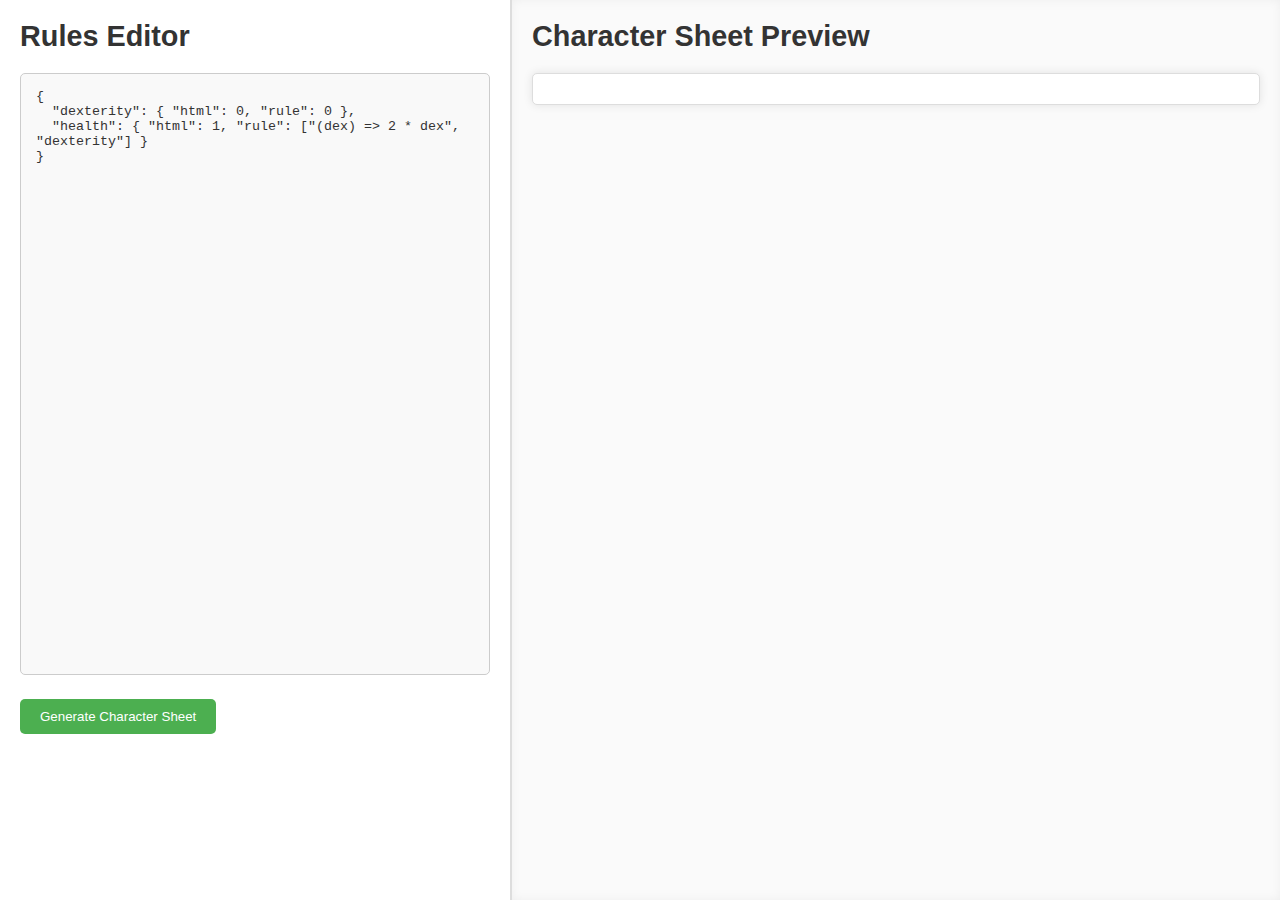
==== editor.html @ eb66b2d7 "initial commit" ====
<!DOCTYPE html>
<html lang="en">
<head>
  <meta charset="UTF-8">
  <meta name="viewport" content="width=device-width, initial-scale=1.0">
  <title>StatForge</title>
  <style>
    /* Basic reset */
    * {
      margin: 0;
      padding: 0;
      box-sizing: border-box;
    }

    /* Styling for the entire body */
    body {
      font-family: 'Arial', sans-serif;
      display: flex;
      justify-content: space-between;
      height: 100vh;
      background-color: #f0f2f5;
    }

    /* Editor container */
    #editor {
      width: 40%;
      padding: 20px;
      border-right: 2px solid #ddd;
      background-color: #fff;
      box-shadow: 3px 0 6px rgba(0, 0, 0, 0.1);
    }

    /* Preview container */
    #preview {
      width: 60%;
      padding: 20px;
      overflow-y: auto;
      background-color: #fafafa;
      box-shadow: inset 0 0 10px rgba(0, 0, 0, 0.05);
    }

    /* Headings */
    h2 {
      margin-bottom: 20px;
      font-size: 1.8em;
      color: #333;
    }

    /* Textarea styling */
    textarea {
      width: 100%;
      height: 70%;
      padding: 15px;
      font-family: 'Courier New', monospace;
      border: 1px solid #ccc;
      border-radius: 5px;
      background-color: #f9f9f9;
      color: #333;
      resize: none;
      outline: none;
    }

    /* Buttons styling */
    button {
      display: inline-block;
      padding: 10px 20px;
      margin-top: 20px;
      background-color: #4CAF50;
      color: white;
      border: none;
      border-radius: 5px;
      cursor: pointer;
      transition: background-color 0.3s;
    }

    button:hover {
      background-color: #45a049;
    }

    /* Stat inputs */
    .stat {
      margin-bottom: 15px;
    }

    .stat input {
      width: 120px;
      padding: 5px;
      border: 1px solid #ccc;
      border-radius: 3px;
      font-size: 1em;
    }

    /* Readonly field styling */
    .readonly {
      font-weight: bold;
      color: #444;
    }

    /* Scrollbar customization for preview */
    #preview {
      scrollbar-width: thin;
      scrollbar-color: #ccc #f4f4f4;
    }

    #preview::-webkit-scrollbar {
      width: 8px;
    }

    #preview::-webkit-scrollbar-thumb {
      background-color: #ccc;
      border-radius: 4px;
    }

    #preview::-webkit-scrollbar-track {
      background-color: #f4f4f4;
    }

    /* Adding a bit of spacing for character-sheet content */
    #character-sheet {
      margin-top: 20px;
      padding: 15px;
      background-color: #fff;
      border-radius: 5px;
      border: 1px solid #ddd;
      box-shadow: 0 0 10px rgba(0, 0, 0, 0.1);
    }

    /* Style for download button */
    #download {
      margin-top: 20px;
      background-color: #007BFF;
    }

    #download:hover {
      background-color: #0069D9;
    }
  </style>
</head>
<body>
  <div id="editor">
    <h2>Rules Editor</h2>
    <textarea id="json-rules">
{
  "dexterity": { "html": 0, "rule": 0 },
  "health": { "html": 1, "rule": ["(dex) => 2 * dex", "dexterity"] }
}
    </textarea>
    <button id="generate">Generate Character Sheet</button>
  </div>

  <div id="preview">
    <h2>Character Sheet Preview</h2>
    <div id="character-sheet"></div>
  </div>

  <script src="app.js"></script>
</body>
</html>
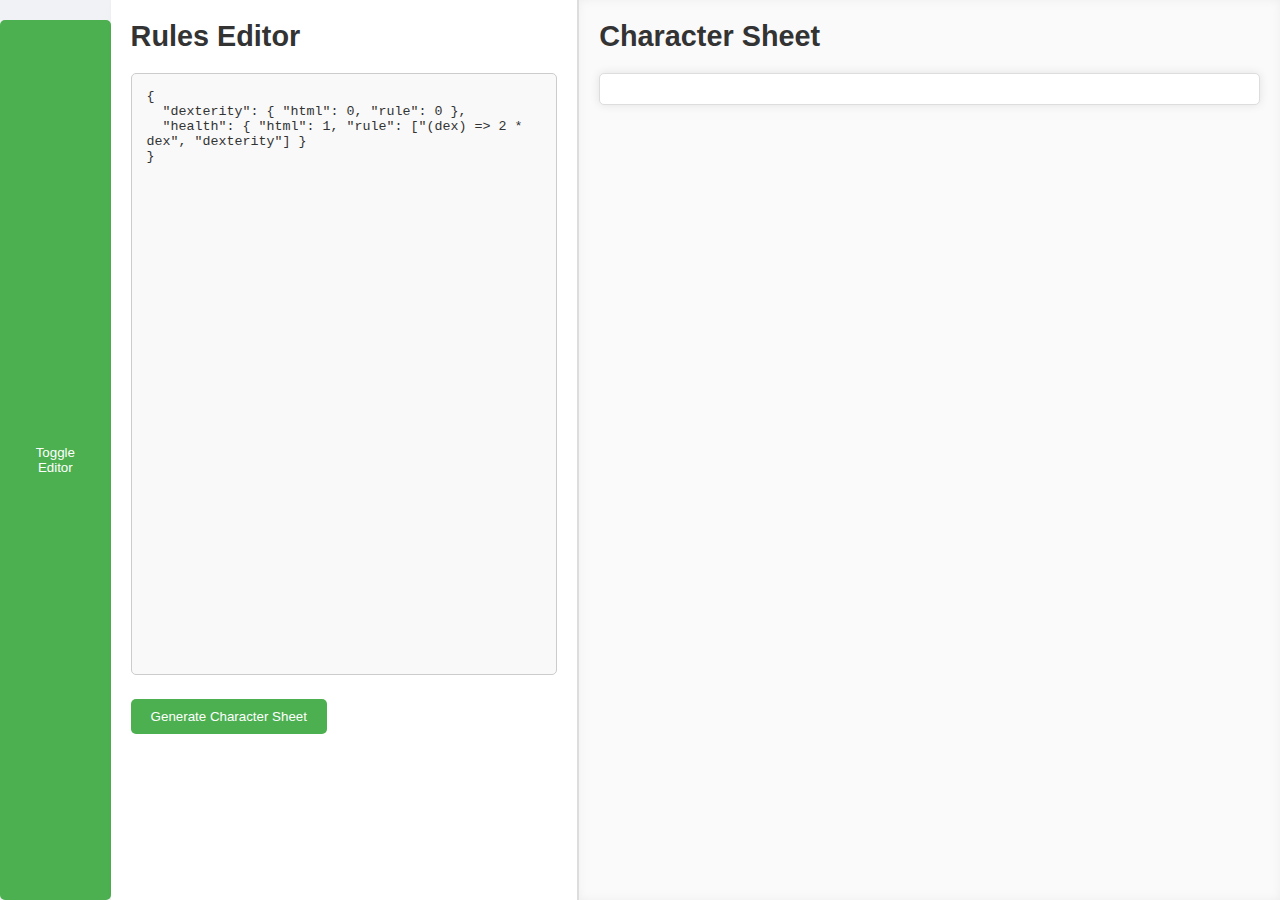
==== commit 2365c4af: "toggle editor" ====
--- a/editor.html
+++ b/editor.html
@@ -28,6 +28,7 @@
       border-right: 2px solid #ddd;
       background-color: #fff;
       box-shadow: 3px 0 6px rgba(0, 0, 0, 0.1);
+      transition: all 0.5s ease;
     }
 
     /* Preview container */
@@ -37,6 +38,7 @@
       overflow-y: auto;
       background-color: #fafafa;
       box-shadow: inset 0 0 10px rgba(0, 0, 0, 0.05);
+      transition: width 0.5s ease;
     }
 
     /* Headings */
@@ -136,7 +138,10 @@
     }
   </style>
 </head>
+
 <body>
+  <button onclick="toggleEditor()">Toggle Editor</button>
+
   <div id="editor">
     <h2>Rules Editor</h2>
     <textarea id="json-rules">
@@ -149,10 +154,27 @@
   </div>
 
   <div id="preview">
-    <h2>Character Sheet Preview</h2>
+    <h2>Character Sheet</h2>
     <div id="character-sheet"></div>
   </div>
 
+  <script>
+    function toggleEditor() {
+      var editor = document.getElementById("editor");
+      var preview = document.getElementById("preview");
+
+      // Toggle editor visibility
+      if (editor.style.display === "none") {
+        editor.style.display = "block";
+        preview.style.width = "60%";  // Revert the preview width
+      } else {
+        editor.style.display = "none";
+        preview.style.width = "100%";  // Take full width
+      }
+    }
+  </script>
+
   <script src="app.js"></script>
 </body>
+
 </html>
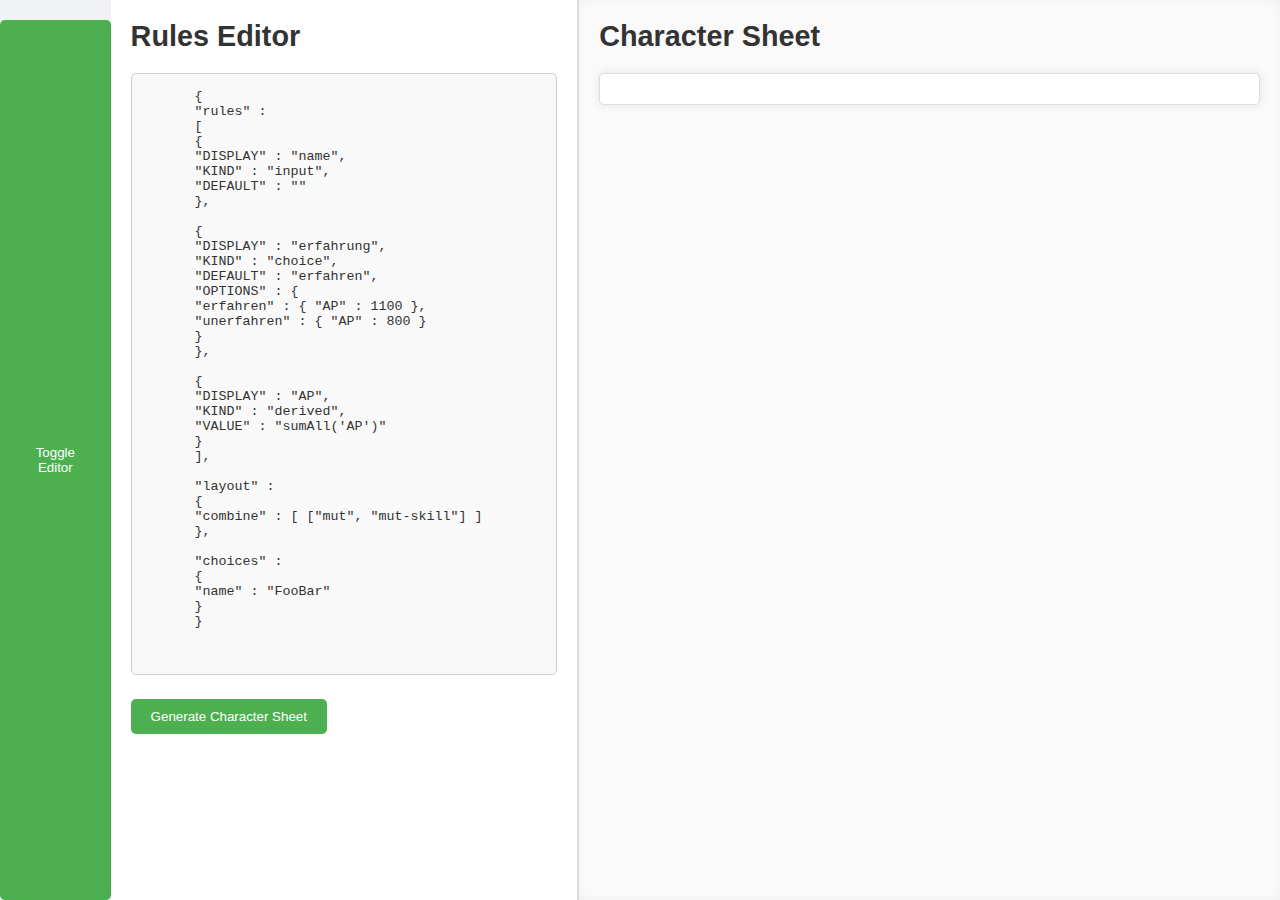
==== commit a4506f42: "FEAT: three basic elements: derived, input, option" ====
--- a/editor.html
+++ b/editor.html
@@ -126,16 +126,6 @@
       border: 1px solid #ddd;
       box-shadow: 0 0 10px rgba(0, 0, 0, 0.1);
     }
-
-    /* Style for download button */
-    #download {
-      margin-top: 20px;
-      background-color: #007BFF;
-    }
-
-    #download:hover {
-      background-color: #0069D9;
-    }
   </style>
 </head>
 
@@ -145,10 +135,42 @@
   <div id="editor">
     <h2>Rules Editor</h2>
     <textarea id="json-rules">
-{
-  "dexterity": { "html": 0, "rule": 0 },
-  "health": { "html": 1, "rule": ["(dex) => 2 * dex", "dexterity"] }
-}
+      {
+      "rules" :
+      [
+      {
+      "DISPLAY" : "name",
+      "KIND" : "input",
+      "DEFAULT" : ""
+      },
+      
+      {
+      "DISPLAY" : "erfahrung",
+      "KIND" : "choice",
+      "DEFAULT" : "erfahren",
+      "OPTIONS" : {
+      "erfahren" : { "AP" : 1100 },
+      "unerfahren" : { "AP" : 800 }
+      }	
+      },
+      
+      {
+      "DISPLAY" : "AP",
+      "KIND" : "derived",
+      "VALUE" : "sumAll('AP')"
+      }
+      ],
+
+      "layout" :    
+      {
+      "combine" : [ ["mut", "mut-skill"] ]
+      },
+
+      "choices" :
+      {
+      "name" : "FooBar"
+      }
+      }    
     </textarea>
     <button id="generate">Generate Character Sheet</button>
   </div>
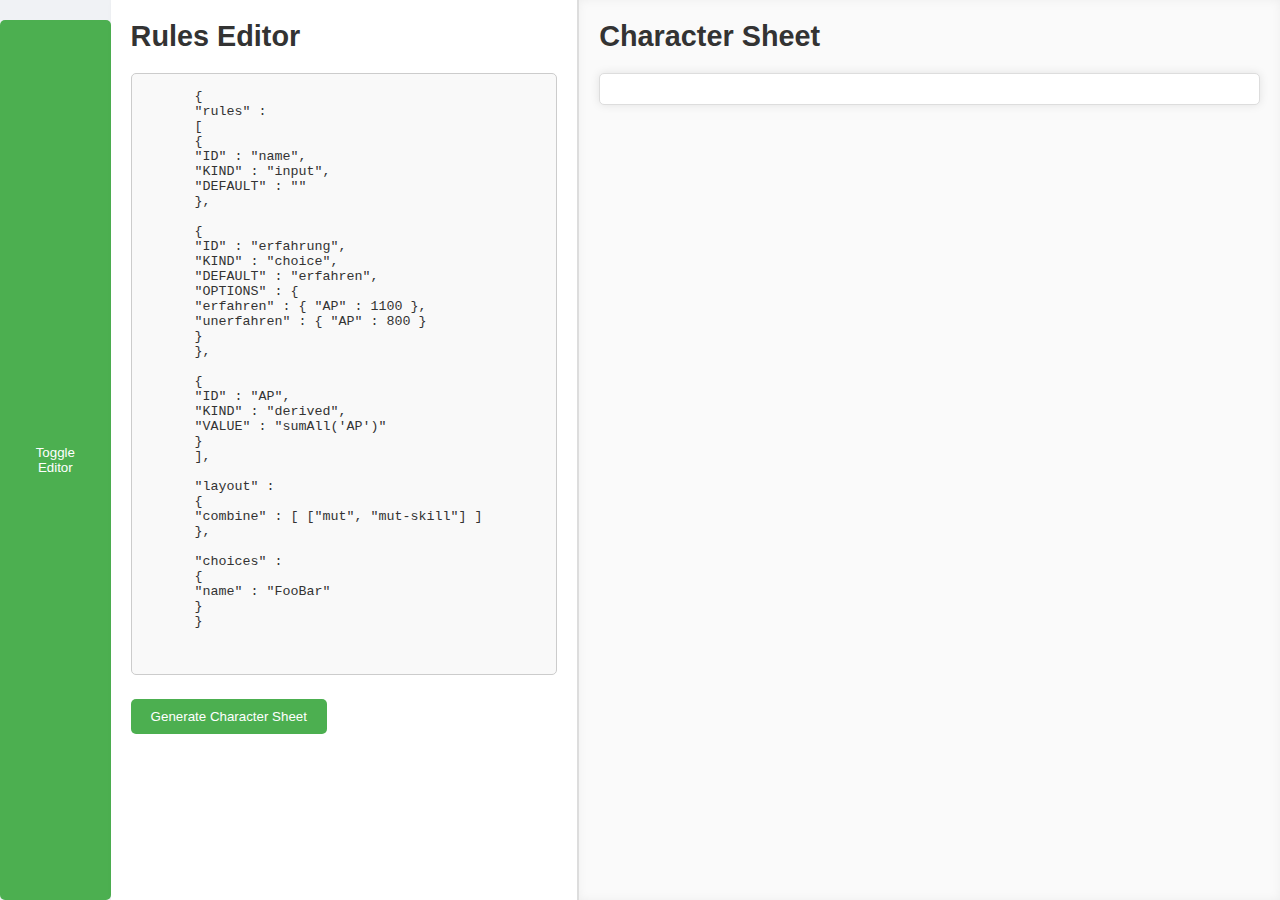
==== commit cfac1b82: "REFACTOR: ID <- DISPLAY, made app slightly less ghastly" ====
--- a/editor.html
+++ b/editor.html
@@ -139,13 +139,13 @@
       "rules" :
       [
       {
-      "DISPLAY" : "name",
+      "ID" : "name",
       "KIND" : "input",
       "DEFAULT" : ""
       },
       
       {
-      "DISPLAY" : "erfahrung",
+      "ID" : "erfahrung",
       "KIND" : "choice",
       "DEFAULT" : "erfahren",
       "OPTIONS" : {
@@ -155,7 +155,7 @@
       },
       
       {
-      "DISPLAY" : "AP",
+      "ID" : "AP",
       "KIND" : "derived",
       "VALUE" : "sumAll('AP')"
       }
